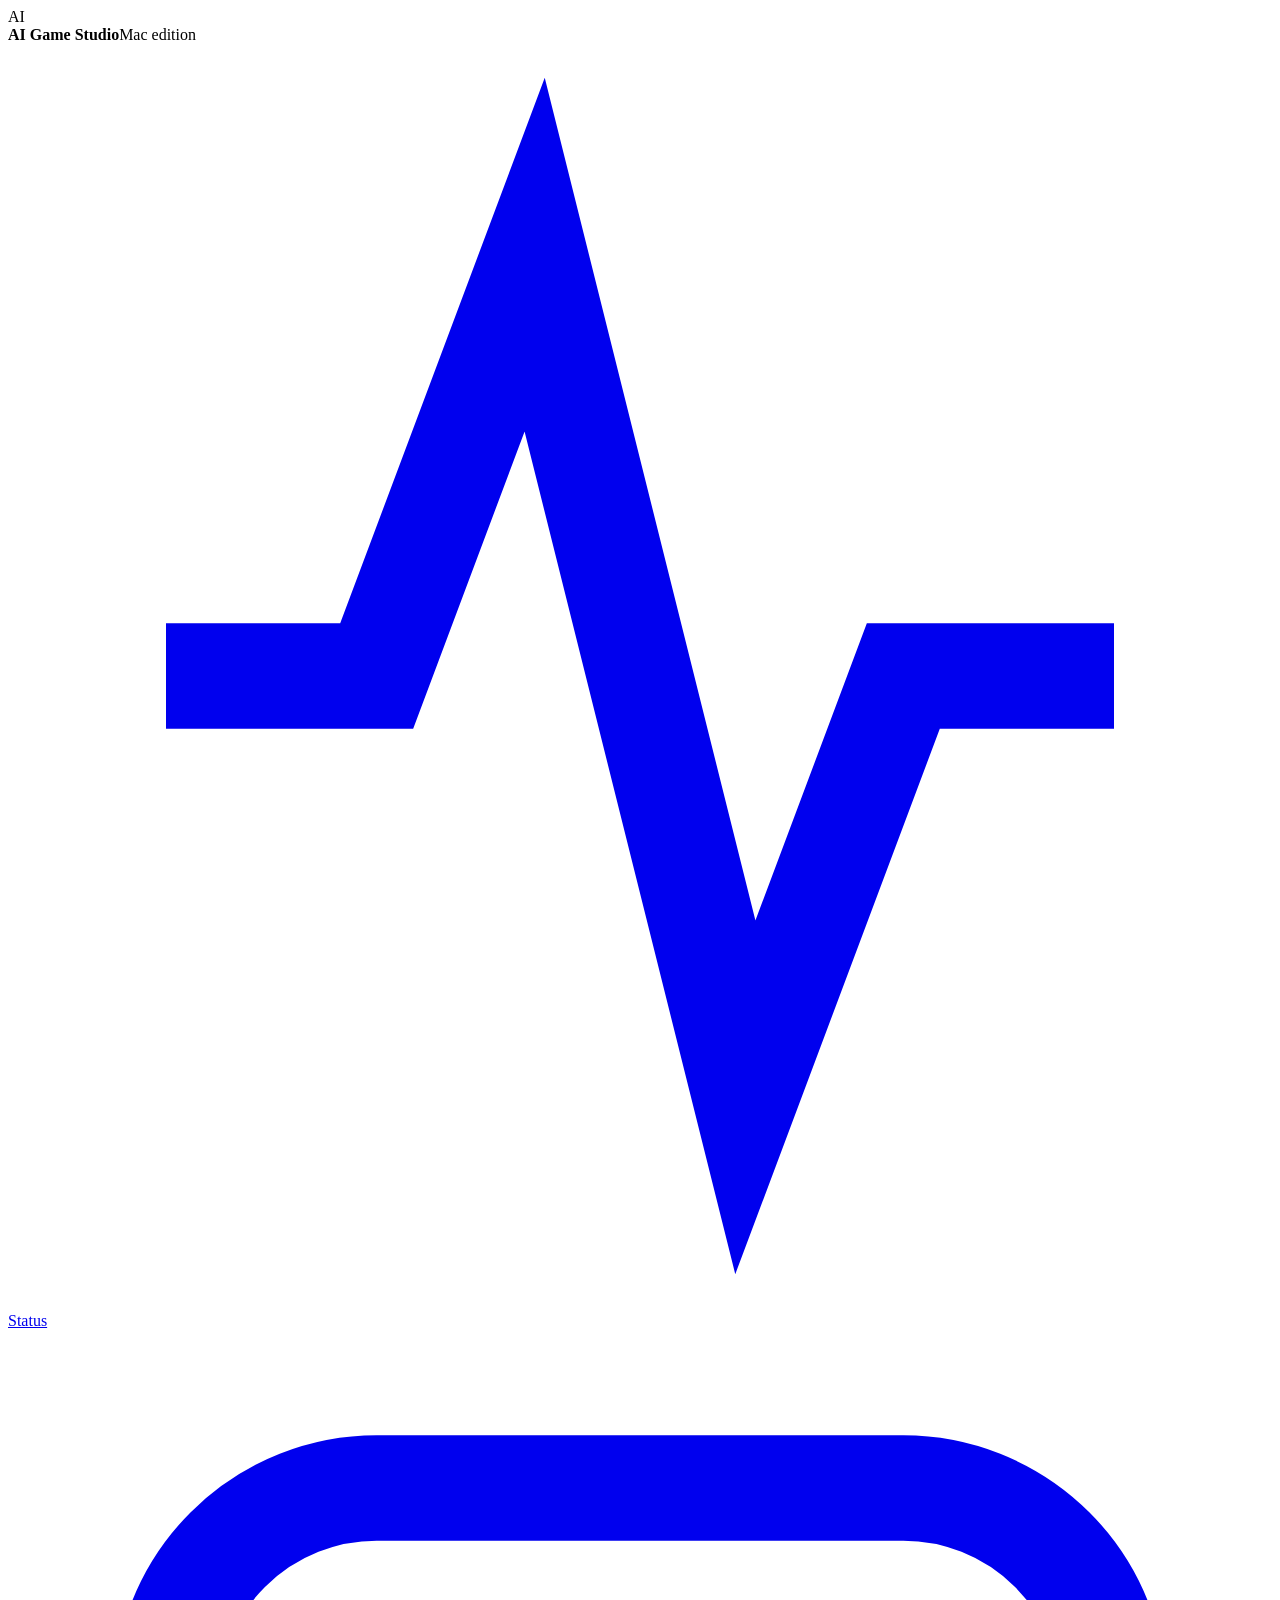
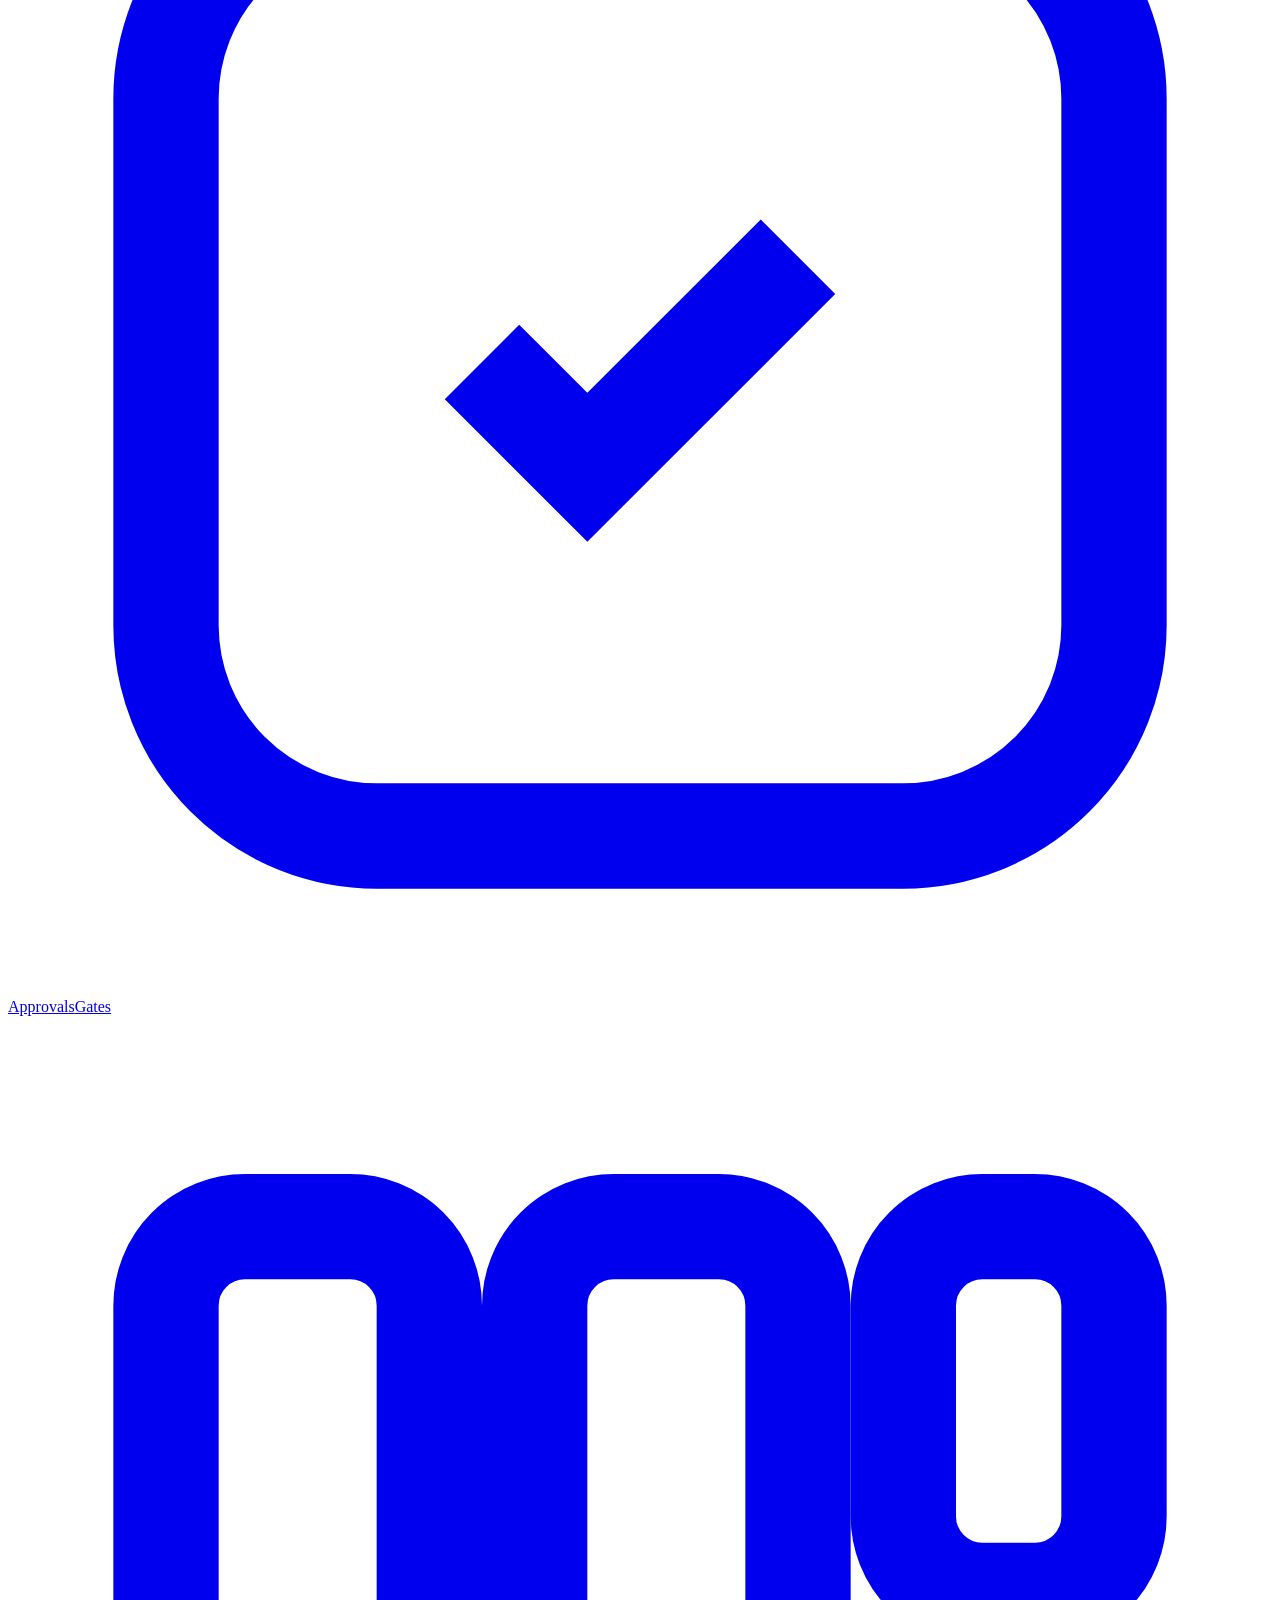
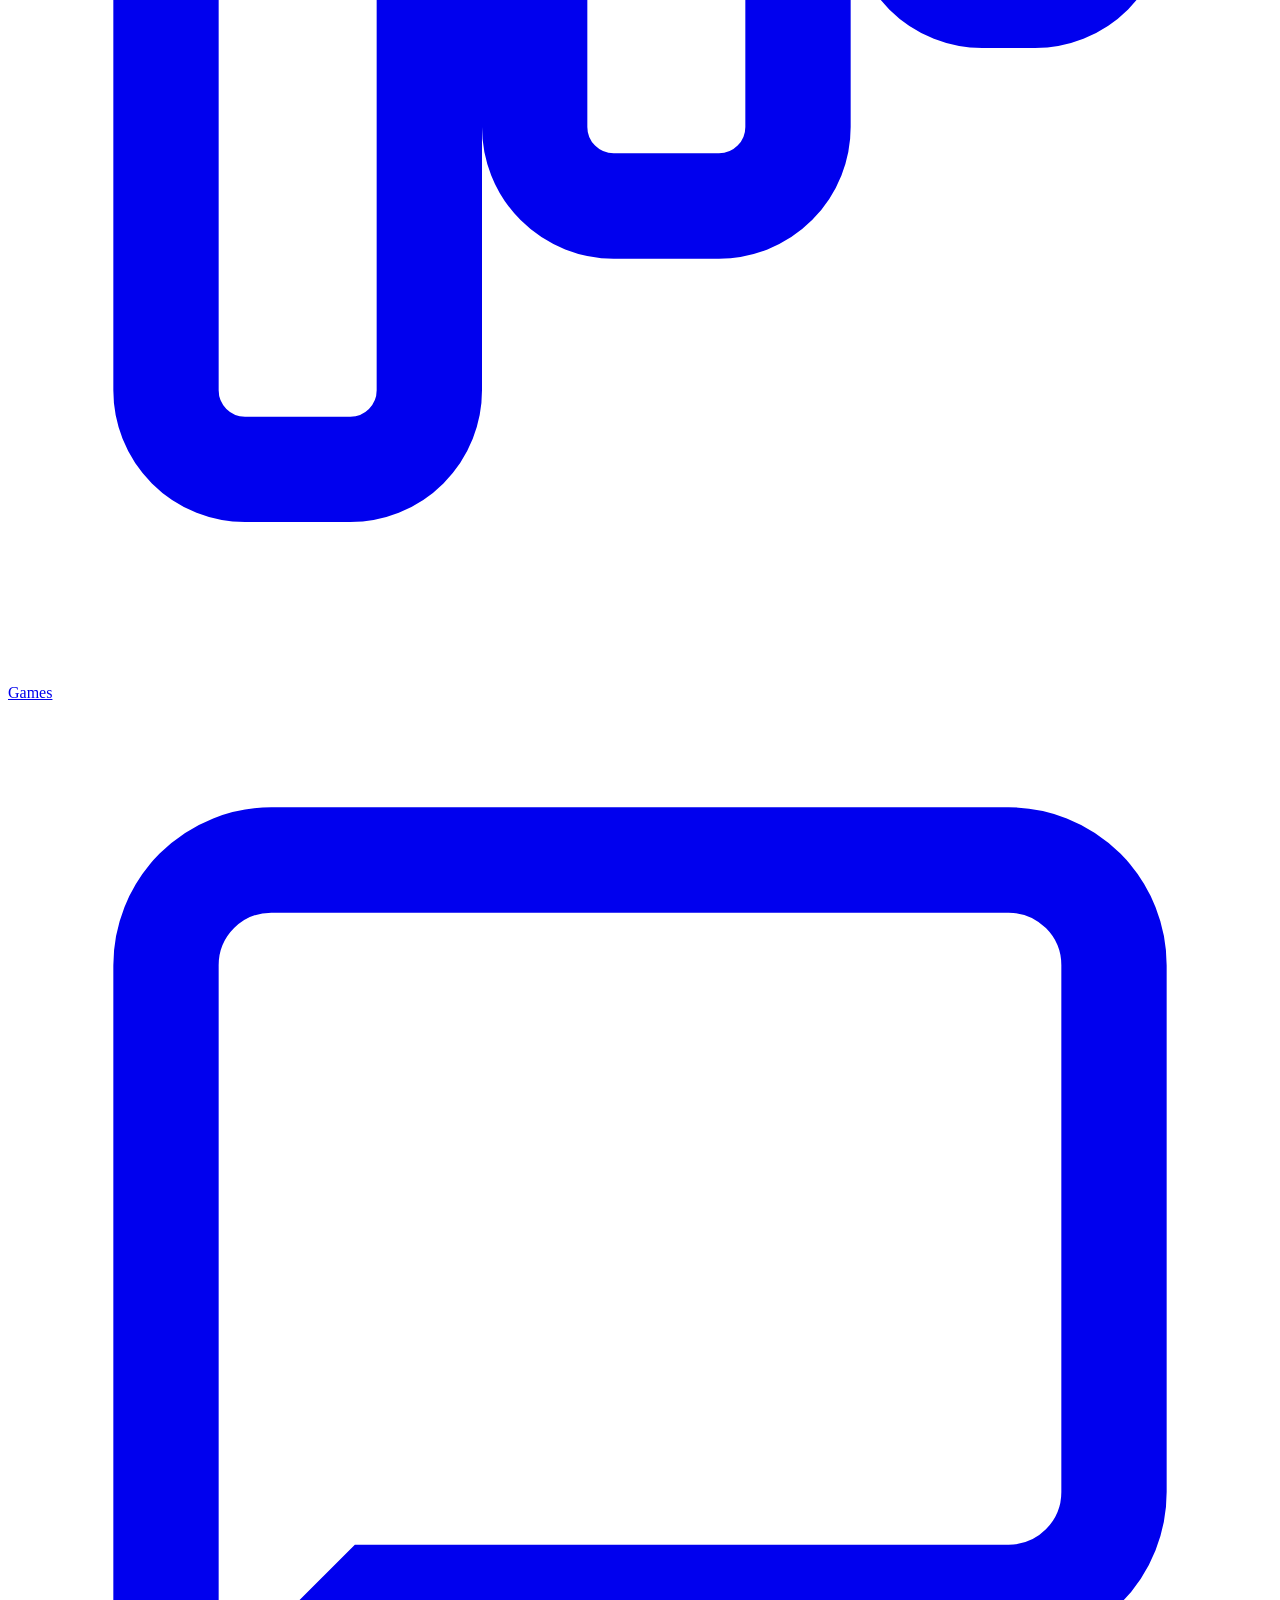
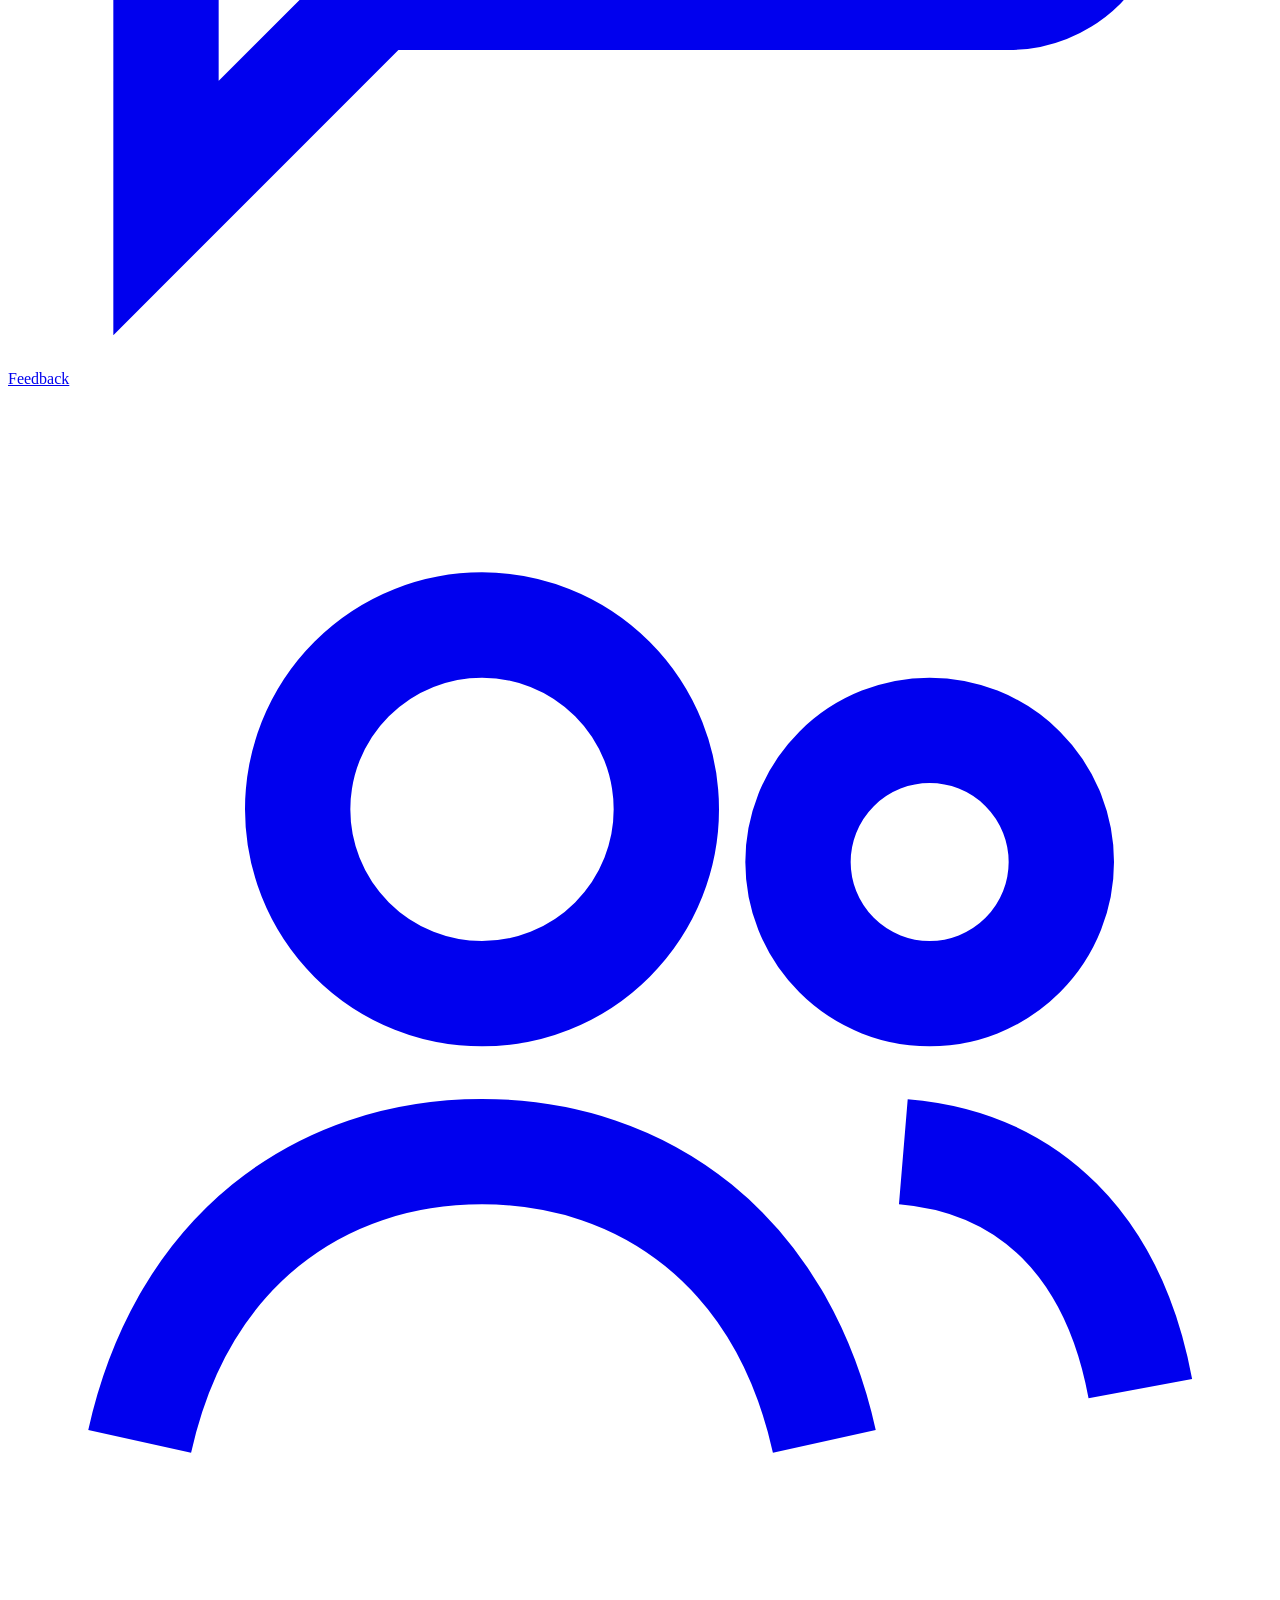
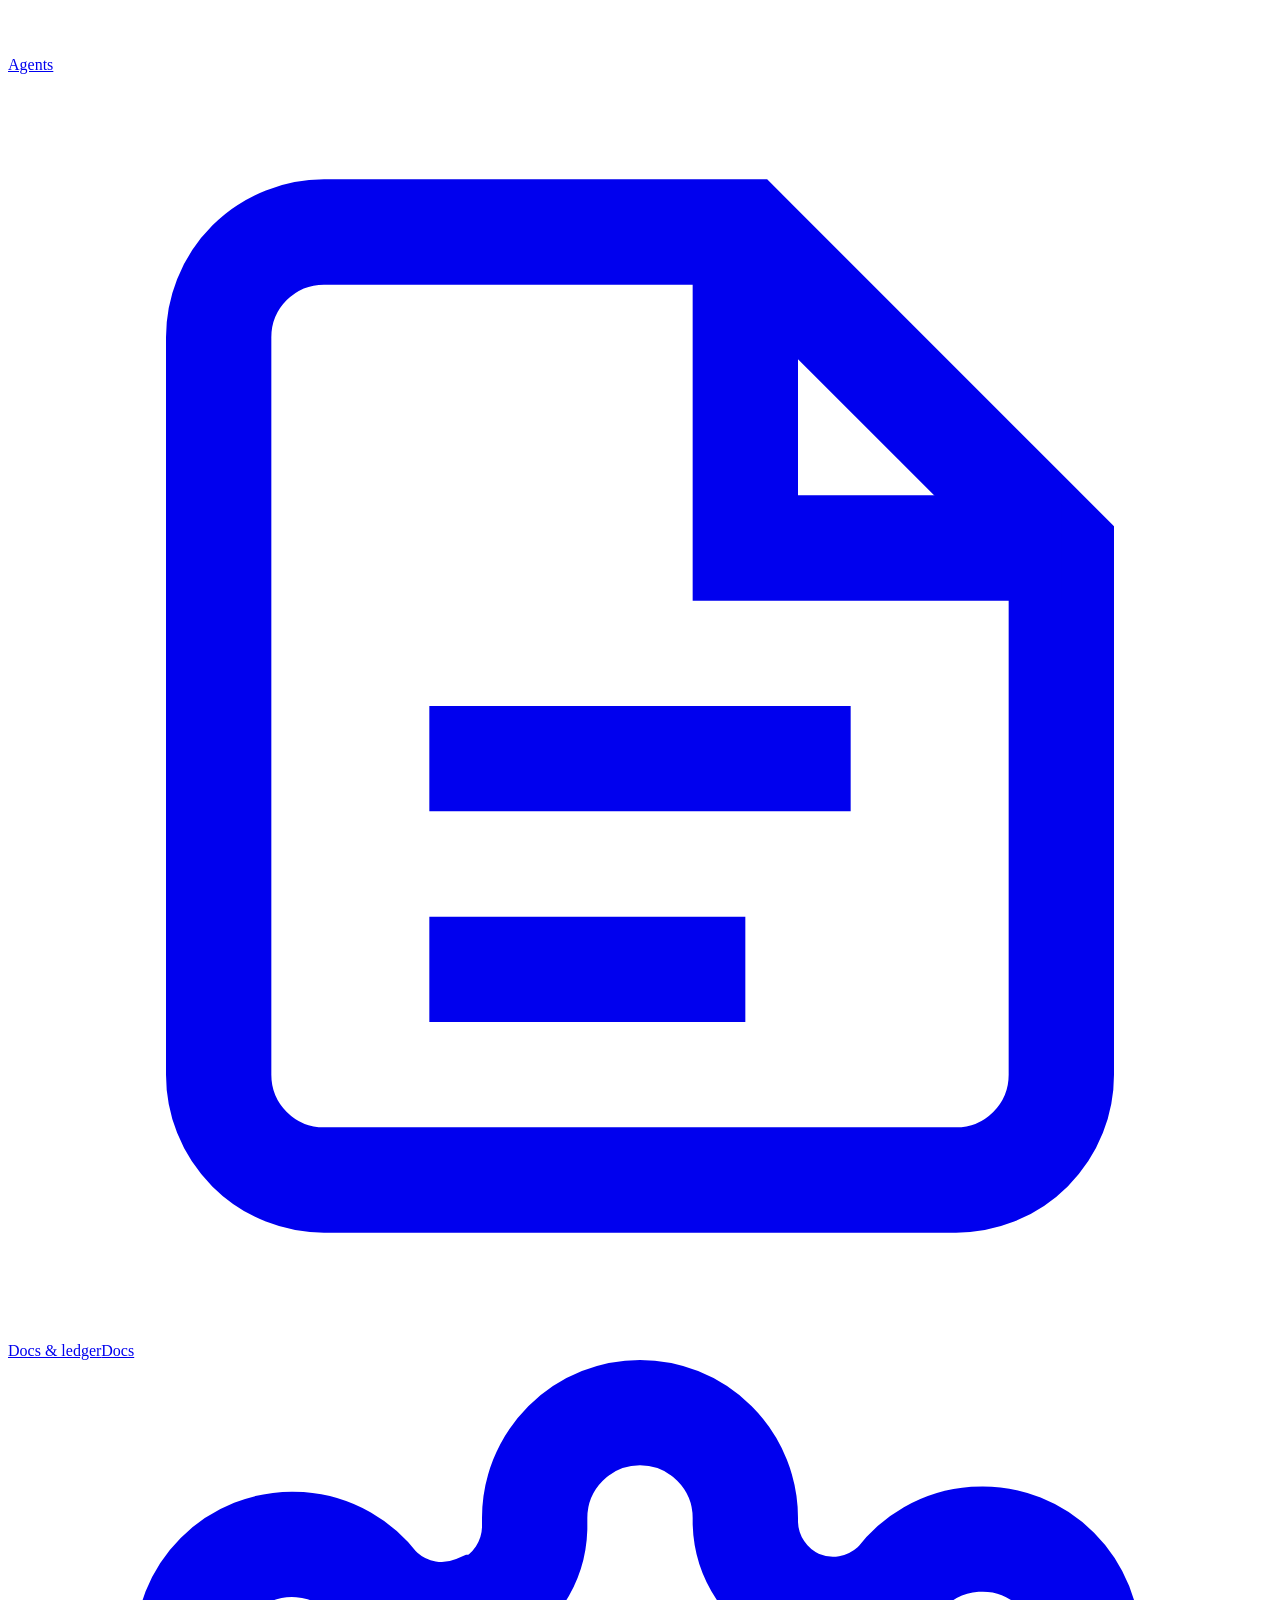
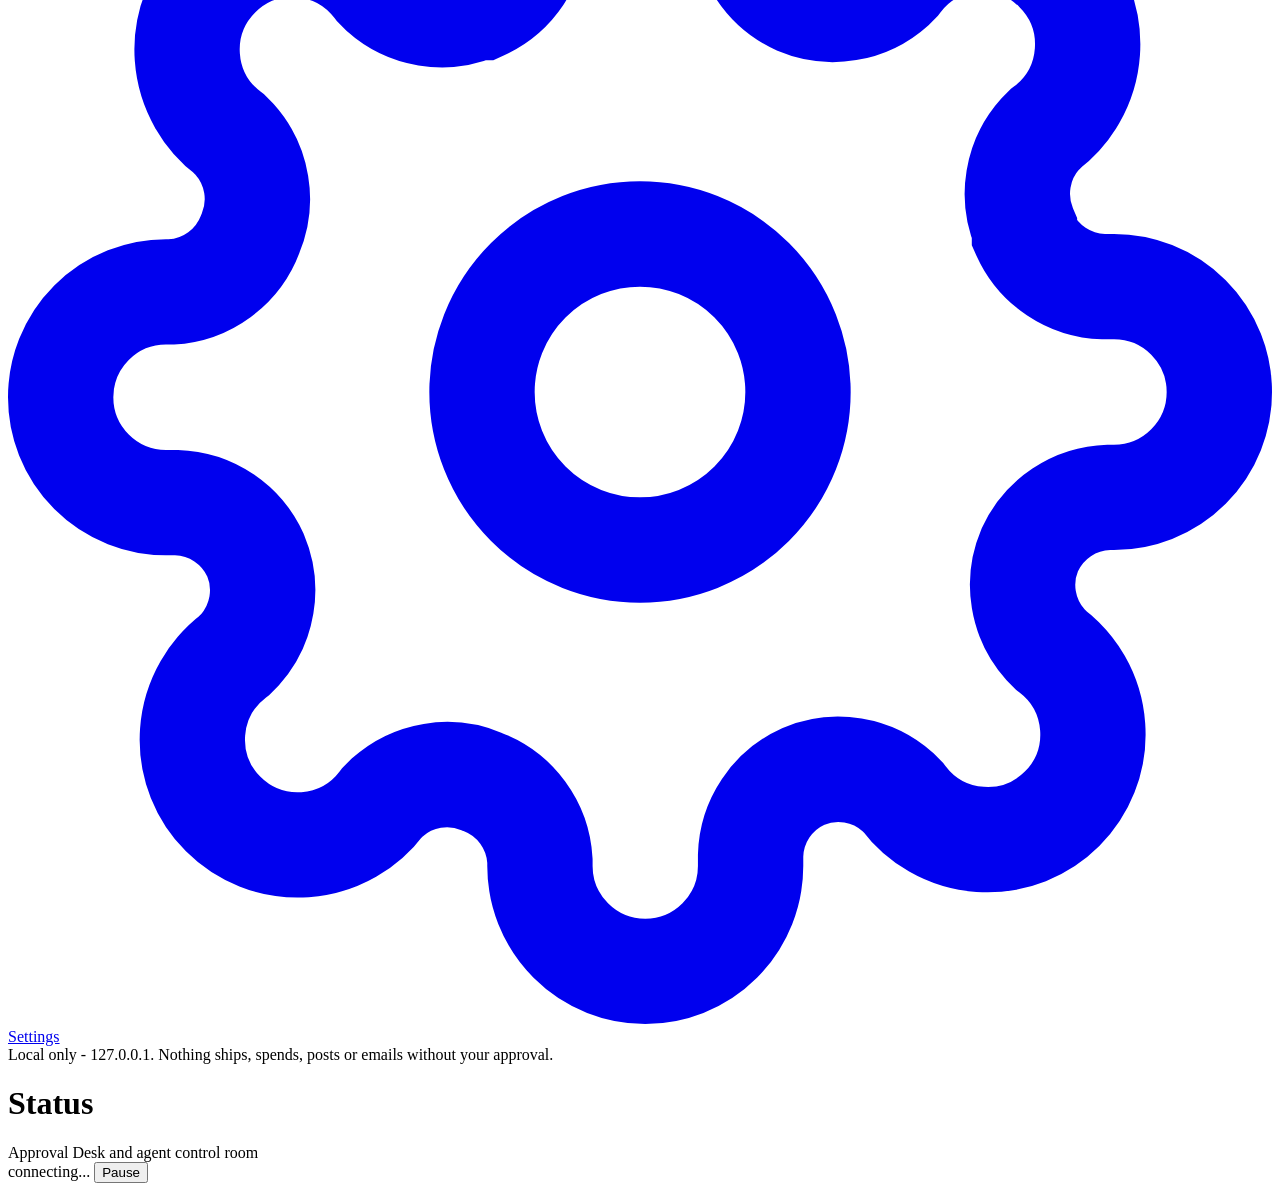
==== studio/static/index.html @ 37145074 "Add source (part 1)" ====
<!doctype html>
<html lang="en">
<head>
<meta charset="utf-8">
<meta name="viewport" content="width=device-width, initial-scale=1, viewport-fit=cover">
<meta name="theme-color" content="#0a0c11">
<title>AI Game Studio</title>
<link rel="stylesheet" href="/static/app.css">
</head>
<body>
<div class="app">
  <aside class="side">
    <div class="brand"><div class="logo">AI</div><div><b>AI Game Studio</b><span>Mac edition</span></div></div>
    <nav class="nav" id="nav">
      <a data-tab="status" href="#status"><svg viewBox="0 0 24 24" fill="none" stroke="currentColor" stroke-width="2"><path d="M3 12h4l3-8 4 16 3-8h4"/></svg>Status</a>
      <a data-tab="approvals" href="#approvals"><svg viewBox="0 0 24 24" fill="none" stroke="currentColor" stroke-width="2"><path d="M9 12l2 2 4-4"/><rect x="3" y="3" width="18" height="18" rx="4"/></svg><span class=lbl-l>Approvals</span><span class=lbl-s>Gates</span><span class="count" id="cApprovals"></span></a>
      <a data-tab="board" href="#board"><svg viewBox="0 0 24 24" fill="none" stroke="currentColor" stroke-width="2"><rect x="3" y="4" width="5" height="16" rx="1.5"/><rect x="10" y="4" width="5" height="11" rx="1.5"/><rect x="17" y="4" width="4" height="7" rx="1.5"/></svg>Games</a>
      <a data-tab="feedback" href="#feedback"><svg viewBox="0 0 24 24" fill="none" stroke="currentColor" stroke-width="2"><path d="M21 15a2 2 0 0 1-2 2H7l-4 4V5a2 2 0 0 1 2-2h14a2 2 0 0 1 2 2z"/></svg>Feedback<span class="count" id="cFeedback"></span></a>
      <a data-tab="agents" href="#agents"><svg viewBox="0 0 24 24" fill="none" stroke="currentColor" stroke-width="2"><circle cx="9" cy="8" r="3.5"/><path d="M2.5 20c.8-3.6 3.4-5.5 6.5-5.5s5.7 1.9 6.5 5.5"/><circle cx="17.5" cy="9" r="2.5"/><path d="M17 14.5c2.4.2 4 1.8 4.5 4.5"/></svg>Agents</a>
      <a data-tab="docs" href="#docs"><svg viewBox="0 0 24 24" fill="none" stroke="currentColor" stroke-width="2"><path d="M14 3H6a2 2 0 0 0-2 2v14a2 2 0 0 0 2 2h12a2 2 0 0 0 2-2V9z"/><path d="M14 3v6h6M8 13h8M8 17h6"/></svg><span class=lbl-l>Docs &amp; ledger</span><span class=lbl-s>Docs</span></a>
      <a data-tab="settings" href="#settings"><svg viewBox="0 0 24 24" fill="none" stroke="currentColor" stroke-width="2"><circle cx="12" cy="12" r="3"/><path d="M19.4 15a1.7 1.7 0 0 0 .3 1.8l.1.1a2 2 0 1 1-2.8 2.8l-.1-.1a1.7 1.7 0 0 0-1.8-.3 1.7 1.7 0 0 0-1 1.5V21a2 2 0 1 1-4 0v-.1a1.7 1.7 0 0 0-1.1-1.5 1.7 1.7 0 0 0-1.8.3l-.1.1a2 2 0 1 1-2.8-2.8l.1-.1a1.7 1.7 0 0 0 .3-1.8 1.7 1.7 0 0 0-1.5-1H3a2 2 0 1 1 0-4h.1a1.7 1.7 0 0 0 1.5-1.1 1.7 1.7 0 0 0-.3-1.8l-.1-.1a2 2 0 1 1 2.8-2.8l.1.1a1.7 1.7 0 0 0 1.8.3H9a1.7 1.7 0 0 0 1-1.5V3a2 2 0 1 1 4 0v.1a1.7 1.7 0 0 0 1 1.5 1.7 1.7 0 0 0 1.8-.3l.1-.1a2 2 0 1 1 2.8 2.8l-.1.1a1.7 1.7 0 0 0-.3 1.8V9a1.7 1.7 0 0 0 1.5 1H21a2 2 0 1 1 0 4h-.1a1.7 1.7 0 0 0-1.5 1z"/></svg>Settings</a>
    </nav>
    <div class="foot">Local only - 127.0.0.1. Nothing ships, spends, posts or emails without your approval.</div>
  </aside>
  <div class="main">
    <header class="top">
      <div><h1 id="title">Status</h1><div class="sub" id="subtitle">Approval Desk and agent control room</div></div>
      <span class="grow"></span>
      <span class="pill" id="qpill">connecting...</span>
      <button id="pauseBtn" class="sm">Pause</button>
    </header>
    <section class="view" id="view"></section>
  </div>
</div>
<div class="modal" id="modal"><div id="modalBody"></div></div>
<div class="toast" id="toast"></div>
<script src="/static/app.js"></script>
</body>
</html>
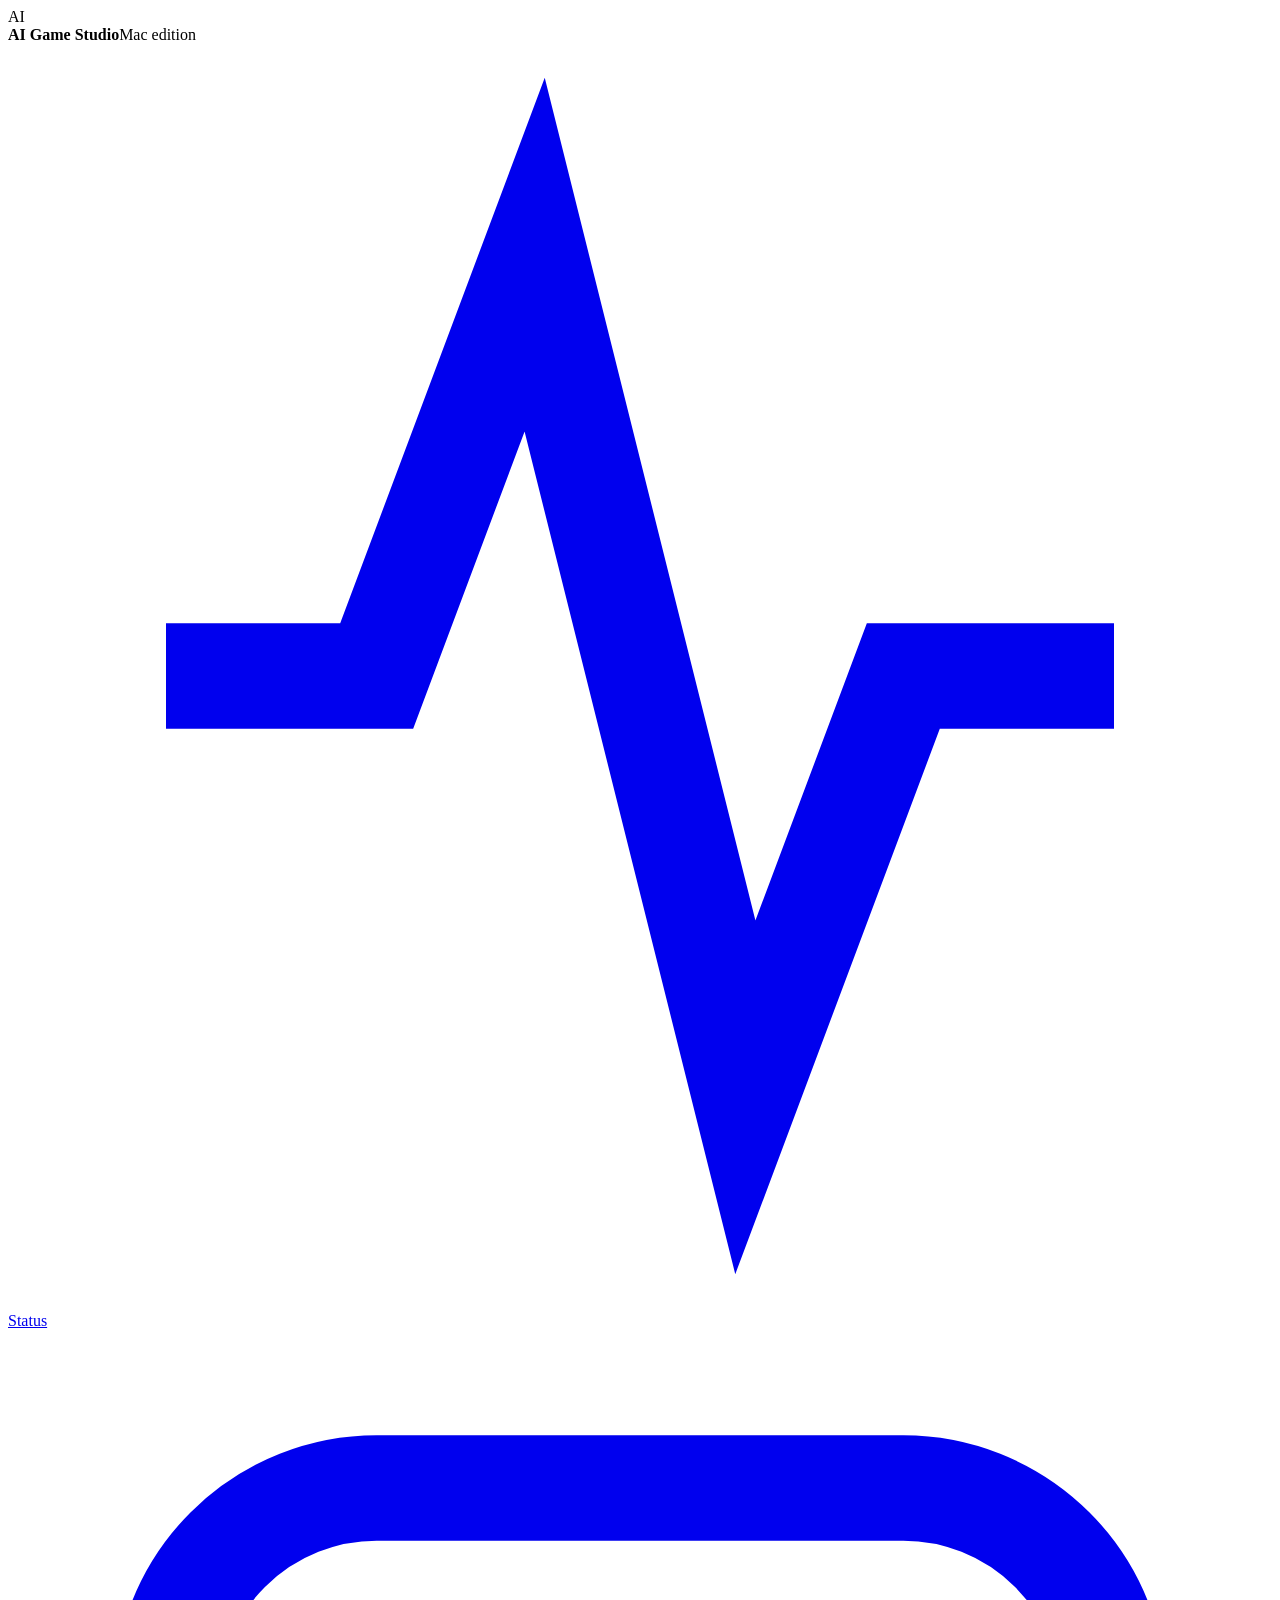
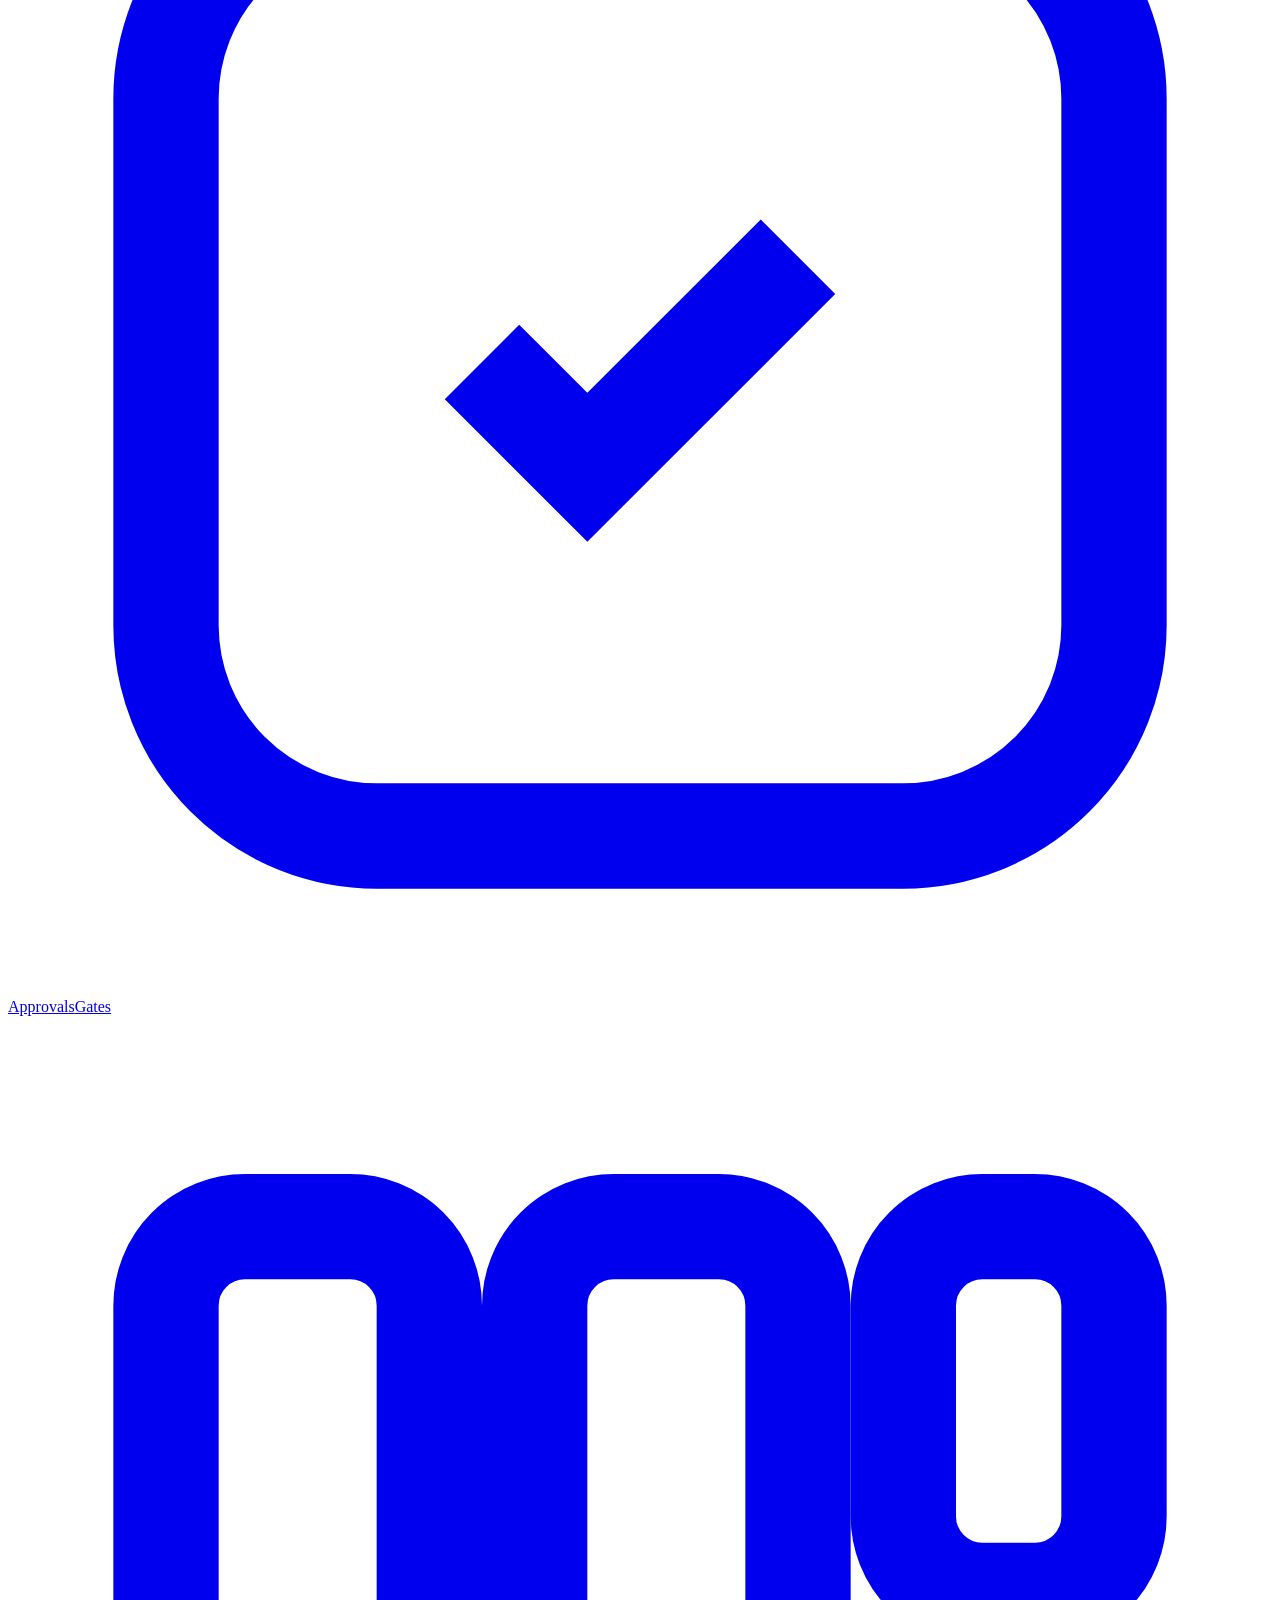
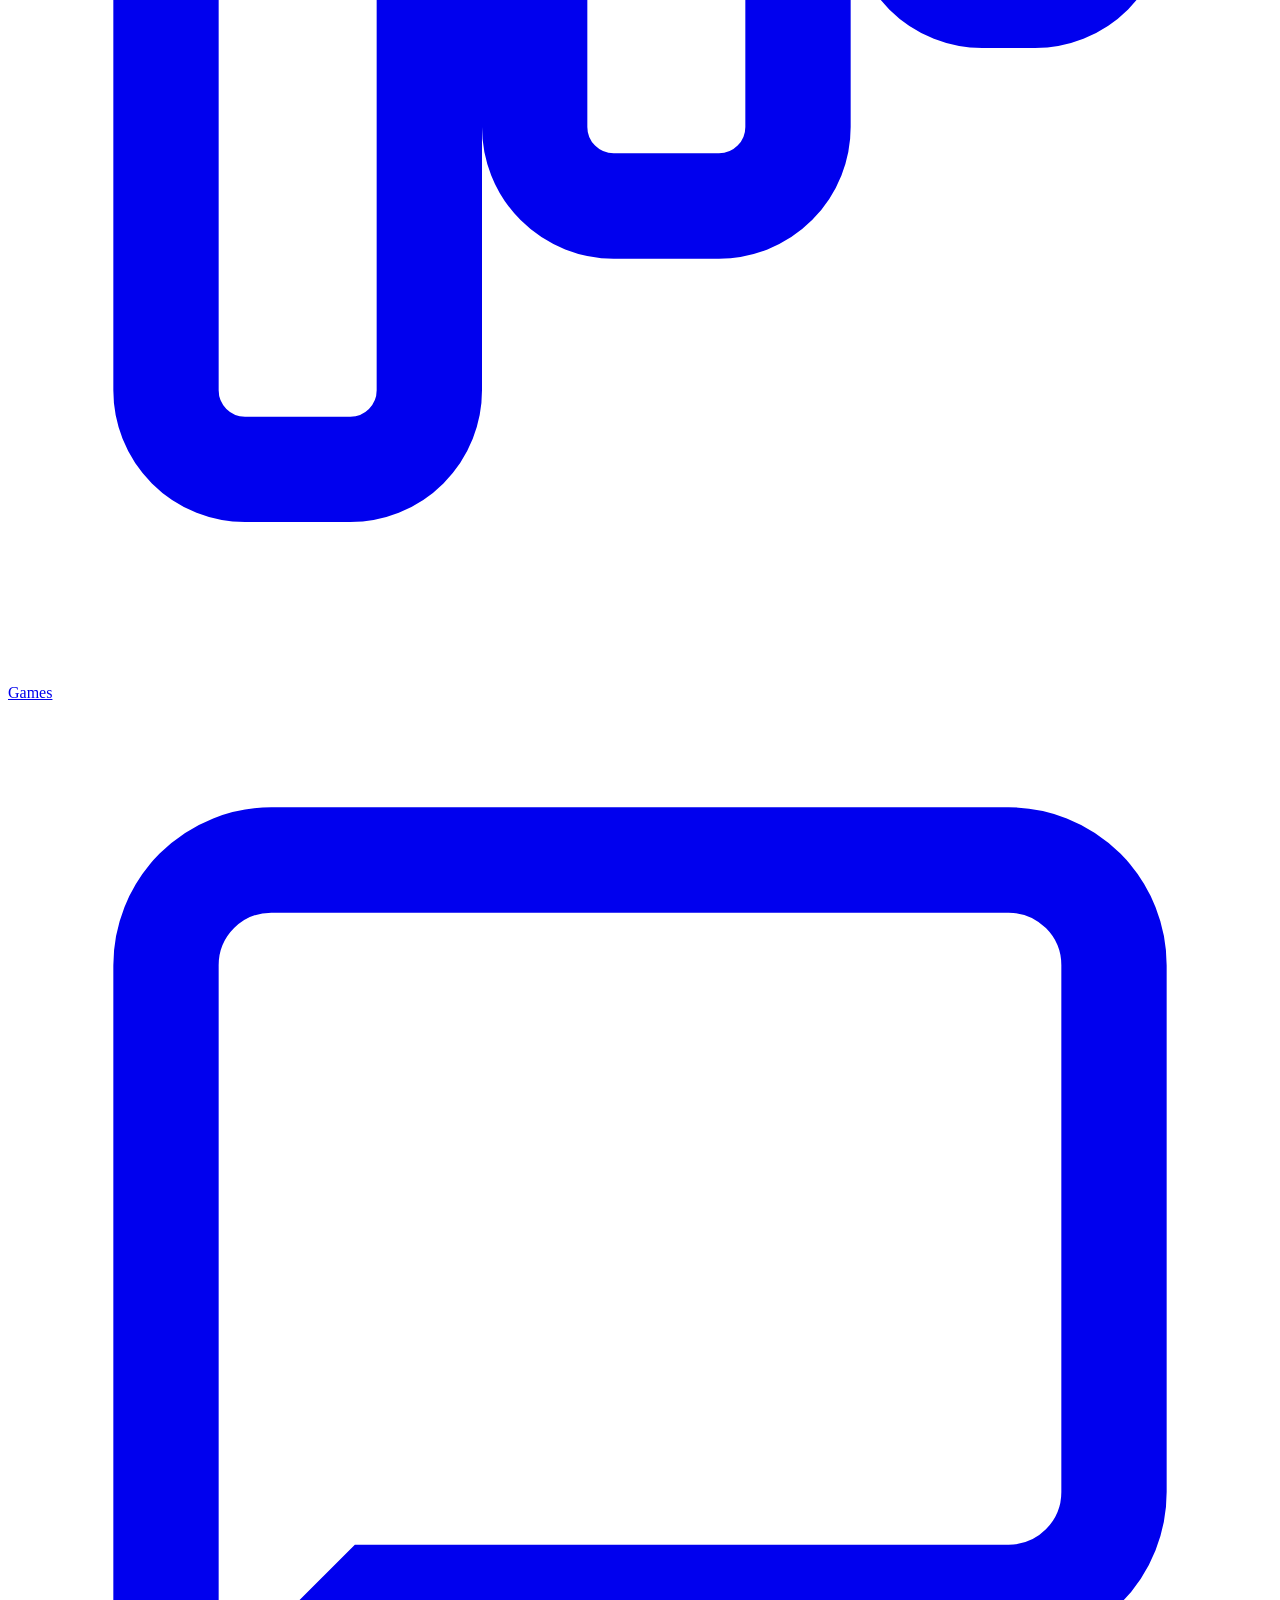
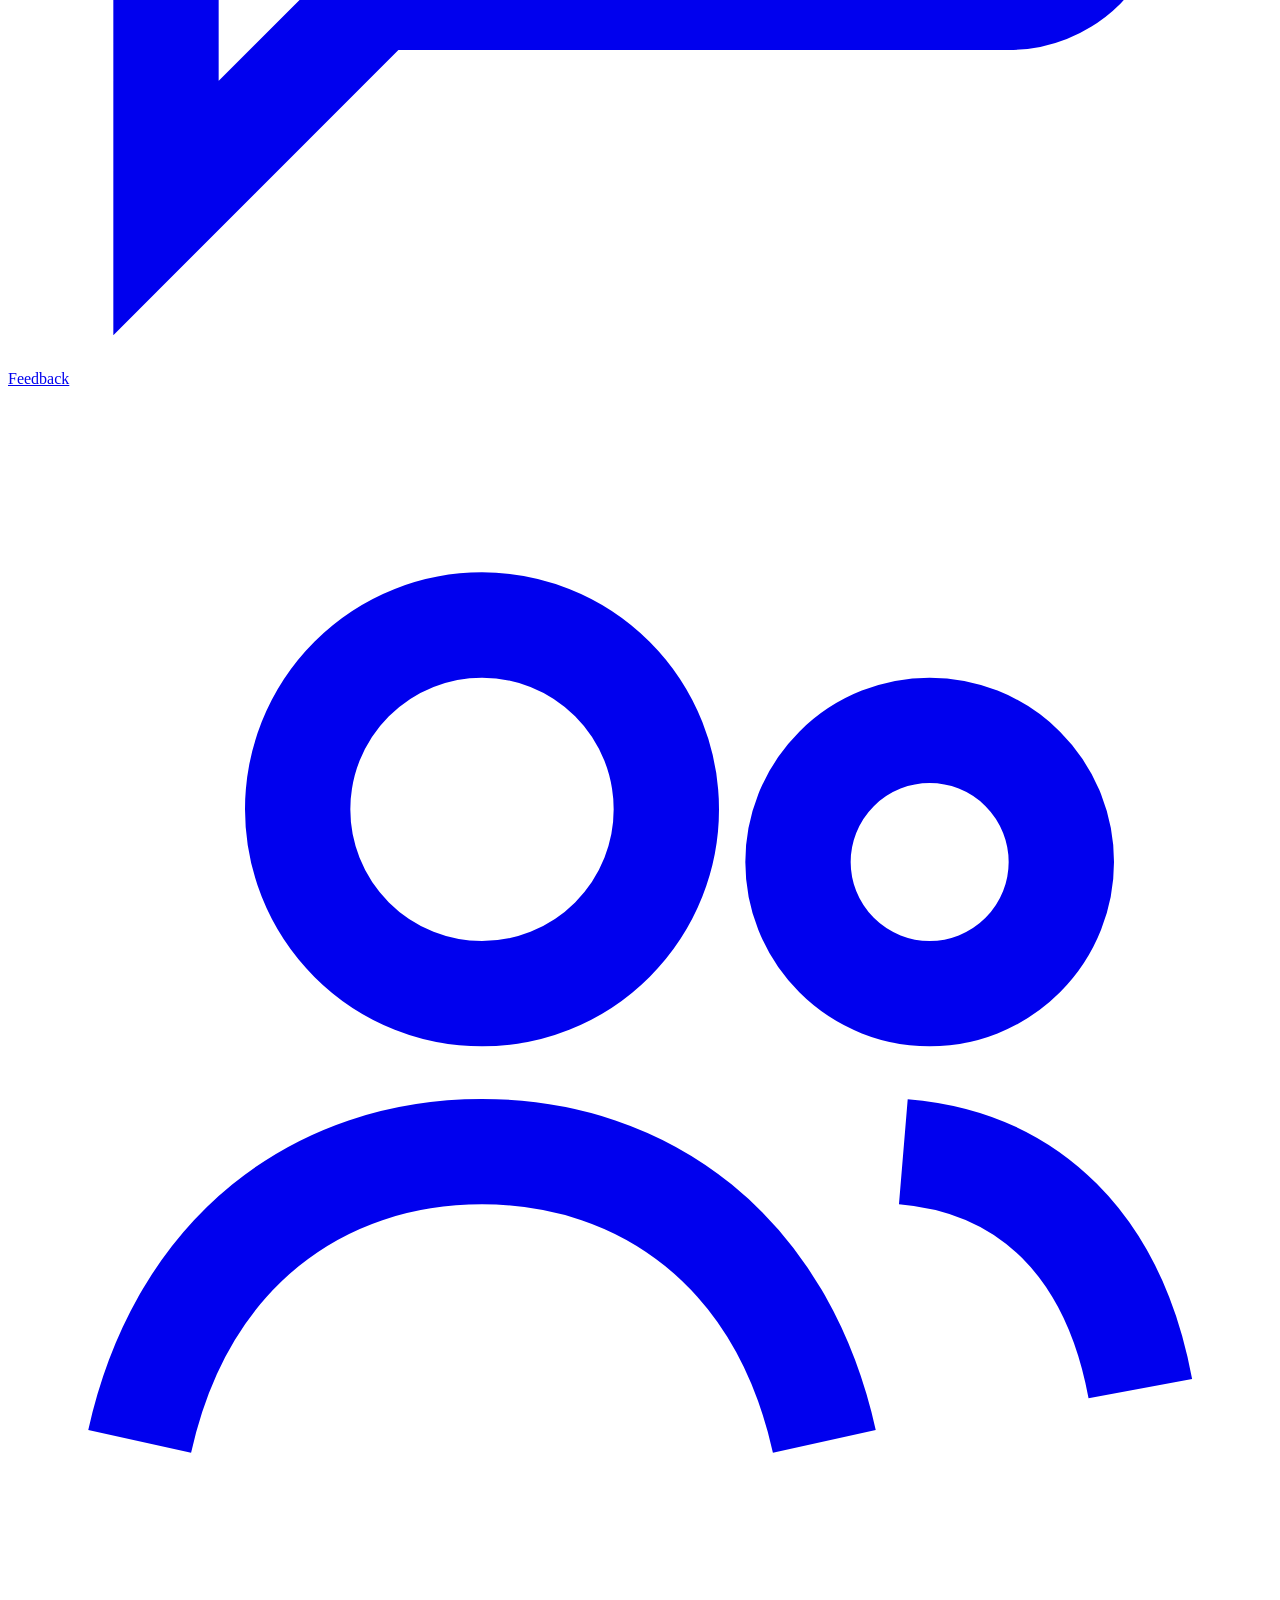
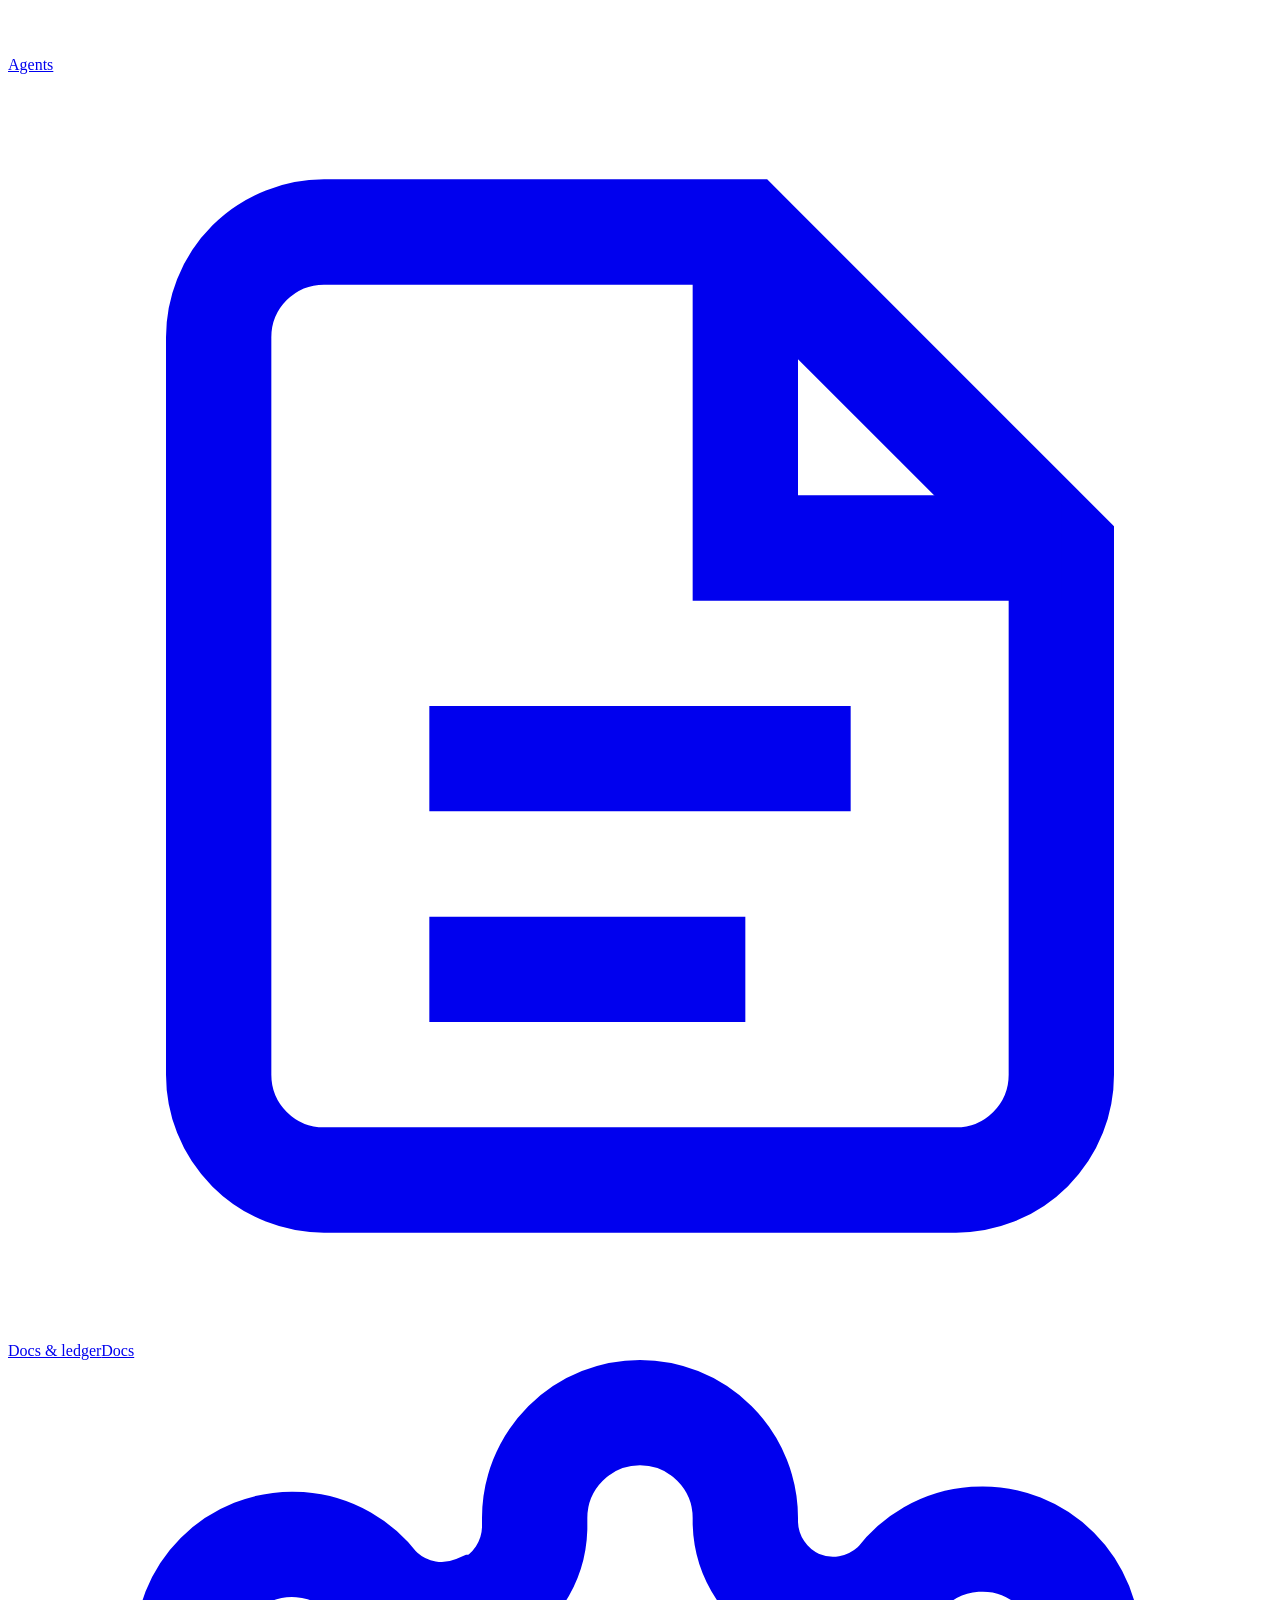
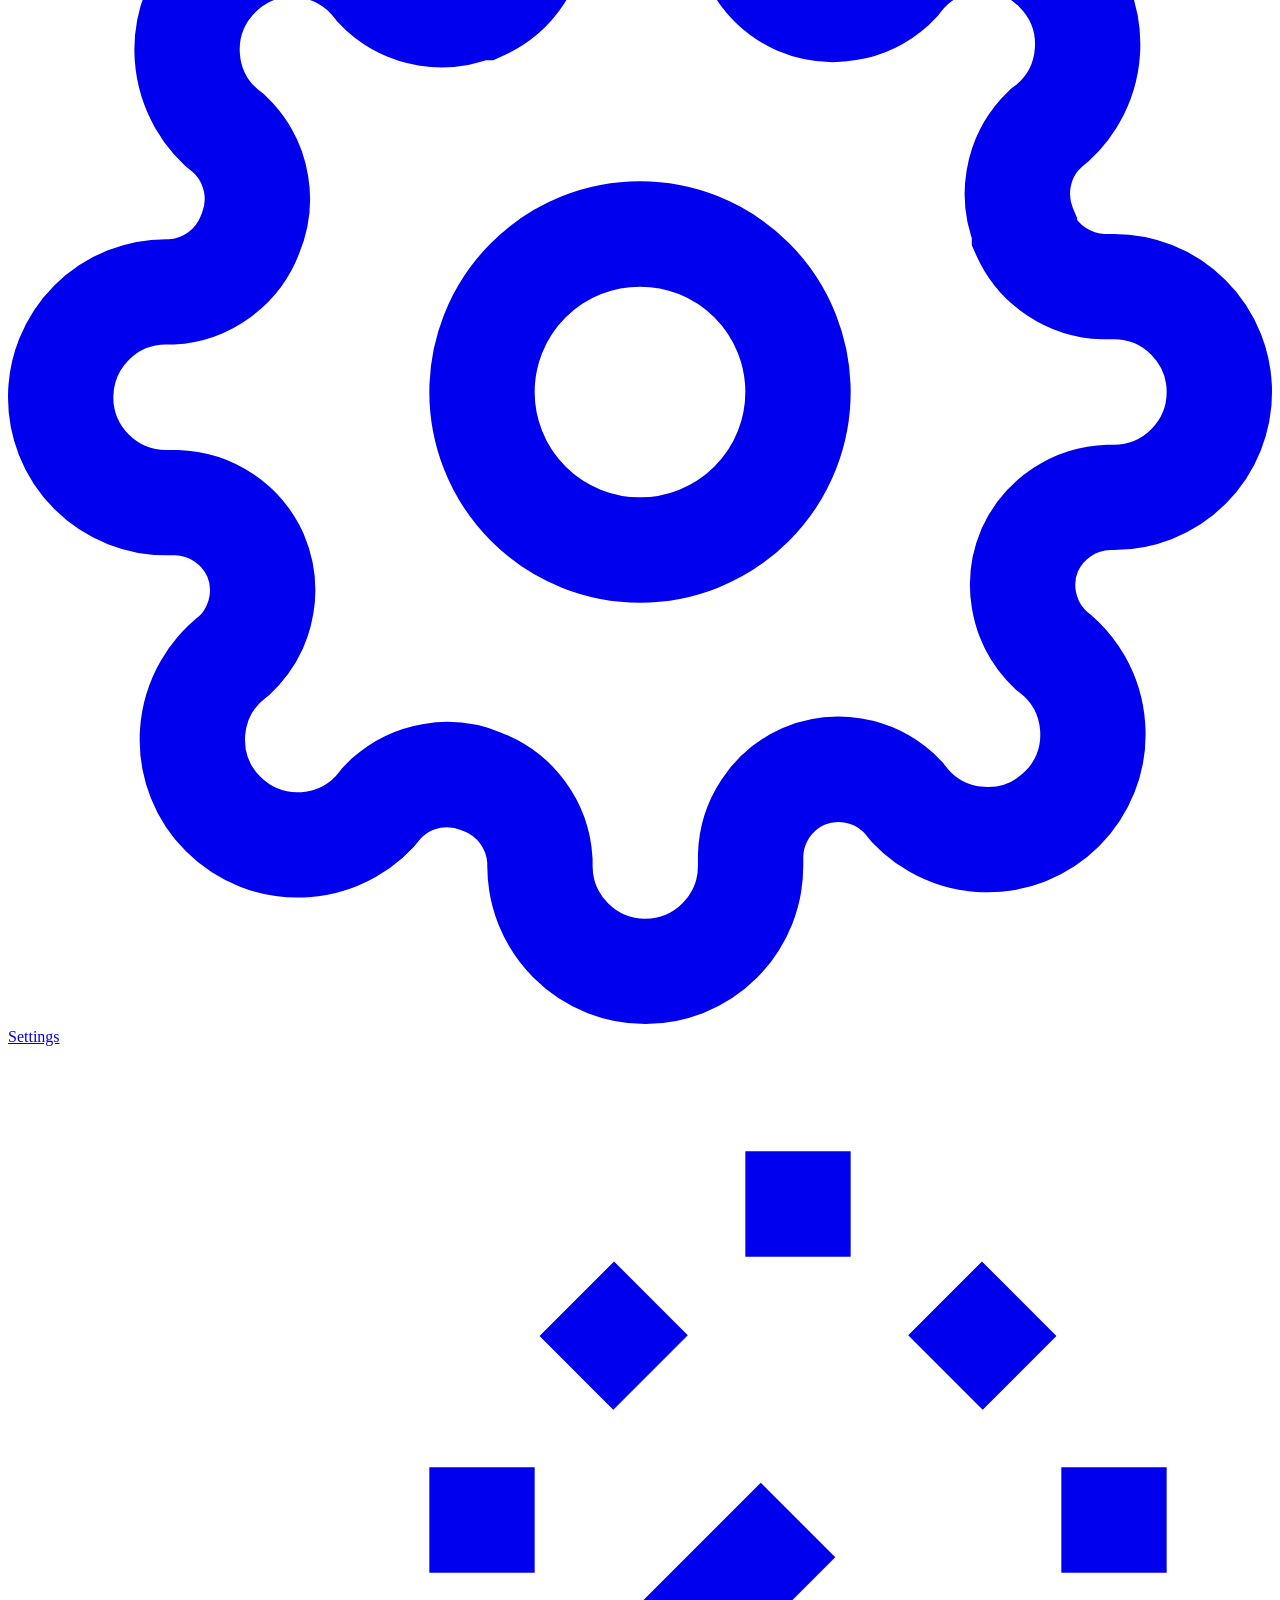
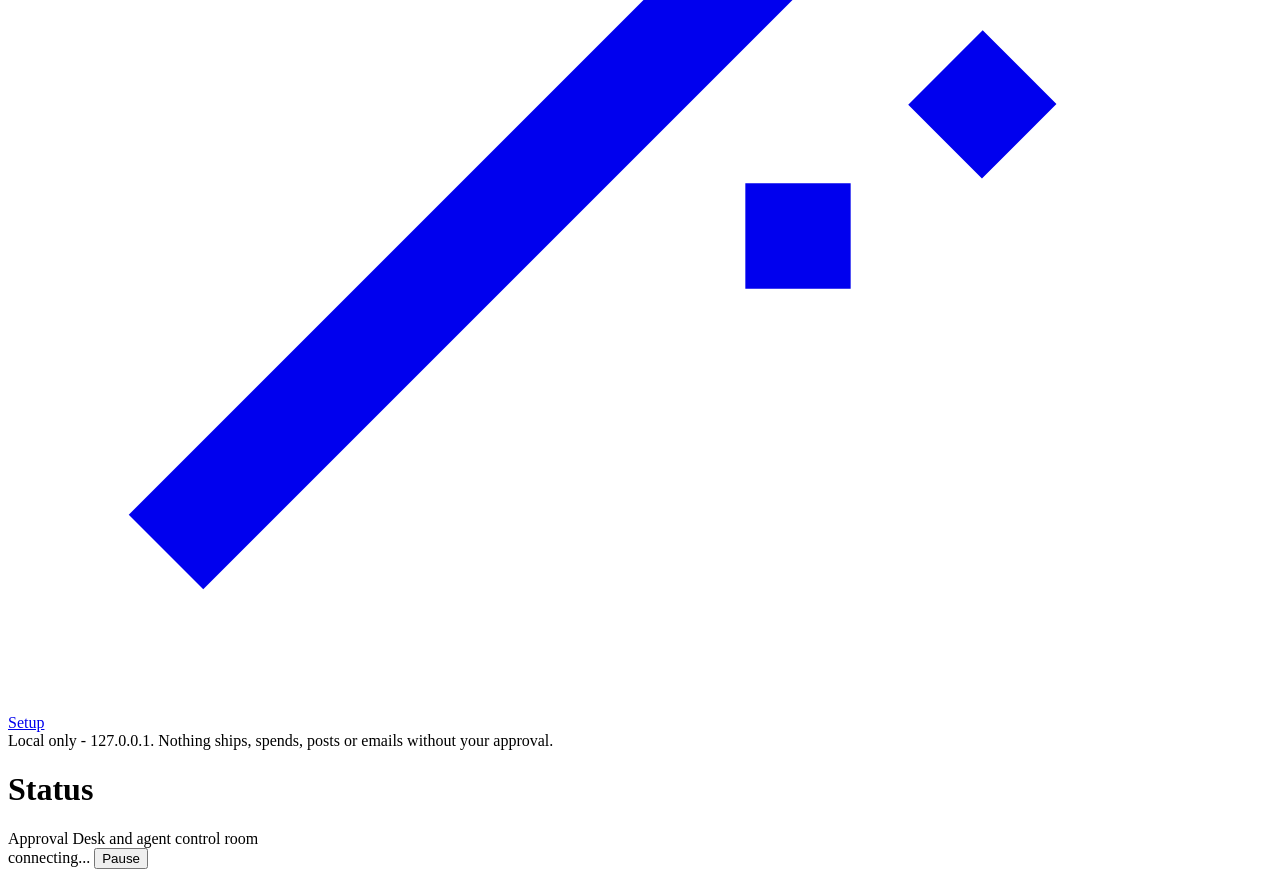
==== commit 8fa9aff8: "Local edition 1.3.0: multi-provider models per role, setup wizard, launch-audit gate, Hark lessons" ====
--- a/studio/static/index.html
+++ b/studio/static/index.html
@@ -19,6 +19,7 @@
       <a data-tab="agents" href="#agents"><svg viewBox="0 0 24 24" fill="none" stroke="currentColor" stroke-width="2"><circle cx="9" cy="8" r="3.5"/><path d="M2.5 20c.8-3.6 3.4-5.5 6.5-5.5s5.7 1.9 6.5 5.5"/><circle cx="17.5" cy="9" r="2.5"/><path d="M17 14.5c2.4.2 4 1.8 4.5 4.5"/></svg>Agents</a>
       <a data-tab="docs" href="#docs"><svg viewBox="0 0 24 24" fill="none" stroke="currentColor" stroke-width="2"><path d="M14 3H6a2 2 0 0 0-2 2v14a2 2 0 0 0 2 2h12a2 2 0 0 0 2-2V9z"/><path d="M14 3v6h6M8 13h8M8 17h6"/></svg><span class=lbl-l>Docs &amp; ledger</span><span class=lbl-s>Docs</span></a>
       <a data-tab="settings" href="#settings"><svg viewBox="0 0 24 24" fill="none" stroke="currentColor" stroke-width="2"><circle cx="12" cy="12" r="3"/><path d="M19.4 15a1.7 1.7 0 0 0 .3 1.8l.1.1a2 2 0 1 1-2.8 2.8l-.1-.1a1.7 1.7 0 0 0-1.8-.3 1.7 1.7 0 0 0-1 1.5V21a2 2 0 1 1-4 0v-.1a1.7 1.7 0 0 0-1.1-1.5 1.7 1.7 0 0 0-1.8.3l-.1.1a2 2 0 1 1-2.8-2.8l.1-.1a1.7 1.7 0 0 0 .3-1.8 1.7 1.7 0 0 0-1.5-1H3a2 2 0 1 1 0-4h.1a1.7 1.7 0 0 0 1.5-1.1 1.7 1.7 0 0 0-.3-1.8l-.1-.1a2 2 0 1 1 2.8-2.8l.1.1a1.7 1.7 0 0 0 1.8.3H9a1.7 1.7 0 0 0 1-1.5V3a2 2 0 1 1 4 0v.1a1.7 1.7 0 0 0 1 1.5 1.7 1.7 0 0 0 1.8-.3l.1-.1a2 2 0 1 1 2.8 2.8l-.1.1a1.7 1.7 0 0 0-.3 1.8V9a1.7 1.7 0 0 0 1.5 1H21a2 2 0 1 1 0 4h-.1a1.7 1.7 0 0 0-1.5 1z"/></svg>Settings</a>
+      <a data-tab="setup" href="#setup"><svg viewBox="0 0 24 24" fill="none" stroke="currentColor" stroke-width="2"><path d="M15 4V2M15 16v-2M8 9h2M20 9h2M17.8 11.8l1.4 1.4M17.8 6.2l1.4-1.4M12.2 6.2l-1.4-1.4"/><path d="M15 9l-12 12"/></svg>Setup</a>
     </nav>
     <div class="foot">Local only - 127.0.0.1. Nothing ships, spends, posts or emails without your approval.</div>
   </aside>
